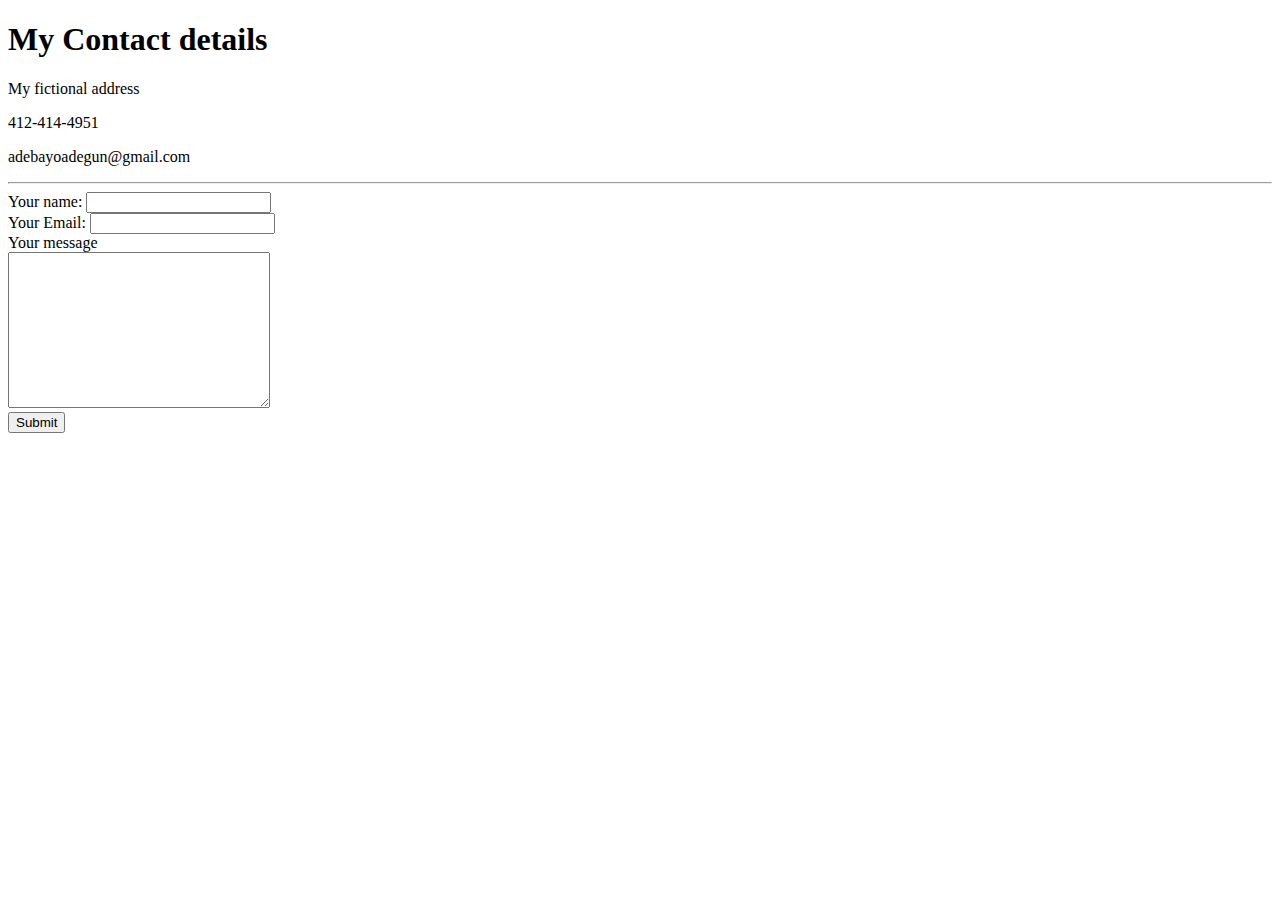
==== contact.html @ e2982bee "update files" ====
<!DOCTYPE html>
<html lang="en">

<head>
    <meta charset="UTF-8">
    <meta name="viewport" content="width=device-width, initial-scale=1.0">
    <title>My Contact</title>
</head>

<body>
    <h1>My Contact details</h1>
    <p>My fictional address</p>
    <p>412-414-4951</p>
    <p>adebayoadegun@gmail.com</p>
    <hr>

    <form action="mailto:adegunadebayo@gmail.com" method="post" enctype="text/plain">
        <label>Your name:</label>
        <input type="text" name="Yourname" value=""><br>
        <label>Your Email:</label>
        <input type="email" name="youremail" value=""><br>
        <label>Your message</label><br>
        <textarea name="yourmessage" rows="10" cols="30"></textarea><br>
        <input type="submit" name="">


    </form>
</body>

</html>
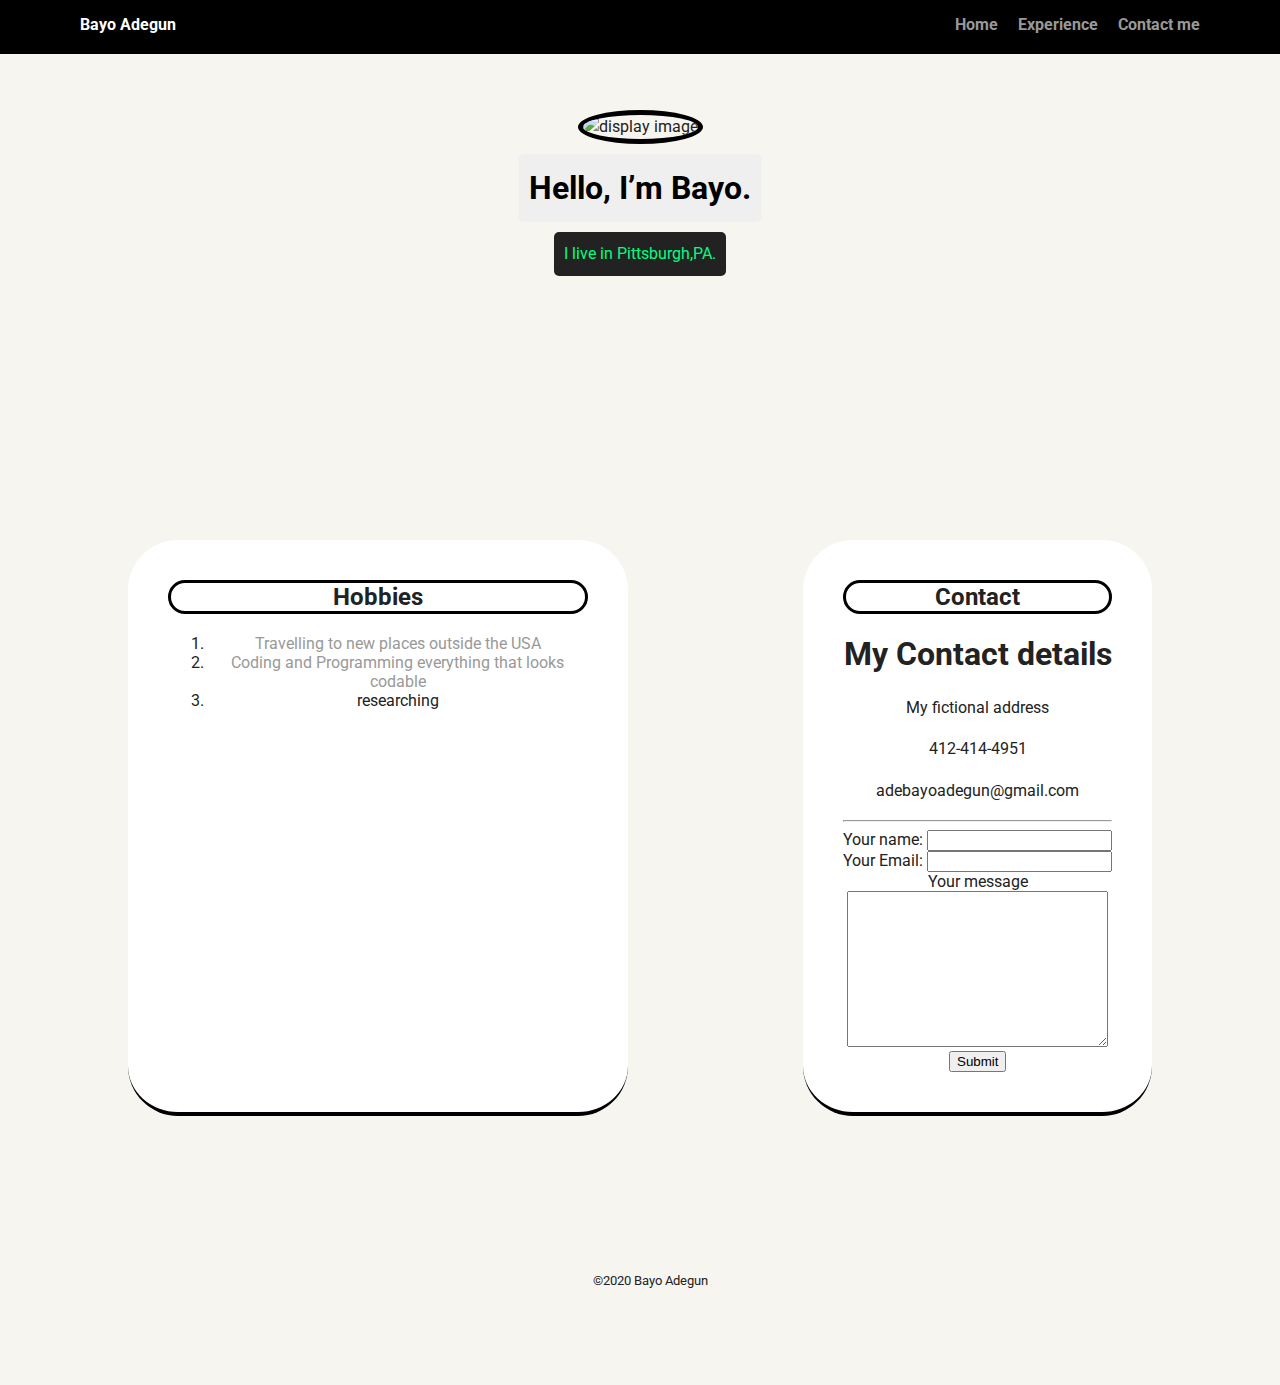
==== commit 2ea3da83: "update" ====
--- a/contact.html
+++ b/contact.html
@@ -1,30 +1,72 @@
-<!DOCTYPE html>
+<!doctype html>
 <html lang="en">
 
 <head>
-    <meta charset="UTF-8">
+    <meta charset="utf-8">
+    <title>Bayo Adegun's Profile</title>
     <meta name="viewport" content="width=device-width, initial-scale=1.0">
-    <title>My Contact</title>
+    <link rel="stylesheet" href="styles.css">
+    <link href="https://fonts.googleapis.com/css?family=Muli%7CRoboto:400,300,500,700,900" rel="stylesheet">
 </head>
 
 <body>
-    <h1>My Contact details</h1>
-    <p>My fictional address</p>
-    <p>412-414-4951</p>
-    <p>adebayoadegun@gmail.com</p>
-    <hr>
 
-    <form action="mailto:adegunadebayo@gmail.com" method="post" enctype="text/plain">
-        <label>Your name:</label>
-        <input type="text" name="Yourname" value=""><br>
-        <label>Your Email:</label>
-        <input type="email" name="youremail" value=""><br>
-        <label>Your message</label><br>
-        <textarea name="yourmessage" rows="10" cols="30"></textarea><br>
-        <input type="submit" name="">
+    <nav class="main-nav">
+        <ul class="nav">
+            <li class="name">Bayo Adegun</li>
+            <li><a href="index.html">Home</a></li>
+            <li><a href="experience.html">Experience</a></li>
+            <li><a href="contact.html">Contact me</a></li>
+        </ul>
+    </nav>
 
+    <header>
+        <img src="images/tech4.jpg" alt="display image" class="profile-image">
+        <h1 class="tag name">Hello, I’m Bayo.</h1>
+        <p class="tag location">I live in Pittsburgh,PA.</p>
+    </header>
 
-    </form>
+    <main class="flex">
+        <section class="card">
+            <h2 class="card-title">Hobbies</h2>
+            <ol>
+                <li class="school"><a href="https://www.tripit.com/web" target="_blank">Travelling to new places outside the USA</a></li>
+                <li class="school"><a href="https://www.w3schools.com/" target="_blank">Coding and Programming everything that looks codable</a></li>
+                <li class="school">researching</li>
+            </ol>
+
+        </section>
+        <!-- codes learnt from a class online called udemy -->
+        <nav class="card">
+            <h2 class="card-title">Contact</h2>
+            <h1>My Contact details</h1>
+            <p>My fictional address</p>
+            <p>412-414-4951</p>
+            <p>adebayoadegun@gmail.com</p>
+            <hr>
+
+            <form action="mailto:adegunadebayo@gmail.com" method="post" enctype="text/plain">
+                <label>Your name:</label>
+                <input type="text" name="Yourname" value=""><br>
+                <label>Your Email:</label>
+                <input type="email" name="youremail" value=""><br>
+                <label>Your message</label><br>
+                <textarea name="yourmessage" rows="10" cols="30"></textarea><br>
+                <input type="submit">
+            </form>
+            <!-- End of codes learnt seperately online -->
+        </nav>
+
+    </main>
+    <footer>
+        <ul>
+            <li><a href="https://twitter.com/rehobothadebayo" target="_blank" class="social twitter">Twitter</a></li>
+            <li><a href="https://www.linkedin.com/in/adebayoadegun" target="_blank" class="social linkedin">LinkedIn</a>
+            </li>
+            <li><a href="https://github.com/rehobothbayo" target="_blank" class="social github">Github</a></li>
+        </ul>
+        <p class="copyright"><small>&copy;2020 Bayo Adegun</small></p>
+    </footer>
 </body>
 
 </html>--- a/styles.css
+++ b/styles.css
@@ -0,0 +1,229 @@
+/* Global Layout Set-up */
+
+* {
+    box-sizing: border-box;
+}
+
+body {
+    margin: 0;
+    padding: 0;
+    text-align: center;
+    font-family: 'Roboto', sans-serif;
+    color: #222;
+    background: #f7f5f0;
+}
+
+
+/* Link Styles */
+
+a {
+    text-decoration: none;
+    color: #999;
+}
+
+a:hover {
+    color: #6633ff;
+}
+
+
+/* Section Styles */
+
+.main-nav {
+    width: 100%;
+    background: black;
+    min-height: 30px;
+    padding: 10px;
+    position: fixed;
+    text-align: center;
+}
+
+.nav {
+    display: flex;
+    justify-content: space-around;
+    font-weight: 700;
+    list-style-type: none;
+    margin: 0 auto;
+    padding: 0;
+}
+
+.nav .name {
+    display: block;
+    margin-right: auto;
+    color: white;
+}
+
+.nav li {
+    padding: 5px 10px 10px 10px;
+}
+
+.nav a {
+    transition: all .5s;
+}
+
+.nav a:hover {
+    color: white
+}
+
+header {
+    text-align: center;
+    background: url('images/Pittsburgh.jpg') no-repeat top center;
+    background-size: cover;
+    overflow: hidden;
+    padding-top: 60px;
+}
+
+header {
+    line-height: 1.5;
+}
+
+header .profile-image {
+    margin-top: 50px;
+    width: 150px;
+    height: 150px;
+    border-radius: 50%;
+    border: 5px solid black;
+    transition: all .2s;
+}
+
+header .profile-image:hover {
+    transform: scale(1.2) rotate(360deg);
+}
+
+.tag {
+    background-color: #efefef;
+    color: black;
+    padding: 10px;
+    border-radius: 5px;
+    display: table;
+    margin: 10px auto;
+}
+
+.location {
+    background-color: #222;
+    color: rgb(0, 255, 128);
+}
+
+.card {
+    margin: 50px;
+    padding: 20px 40px 40px;
+    max-width: 500px;
+    text-align: center;
+    background: white;
+    border-bottom: 4px solid black;
+    border-radius: 50px;
+    transition: all .5s;
+}
+
+.card:hover {
+    border-color: #ff99ff;
+}
+
+ul.skills {
+    padding: 0;
+    text-align: center;
+}
+
+.skills li {
+    border-radius: 6px;
+    display: inline-block;
+    background: #ff9904;
+    color: white;
+    padding: 5px 10px;
+    margin: 2px;
+}
+
+.skills li:nth-child(odd) {
+    background: #0399ff;
+}
+
+footer {
+    width: 100%;
+    min-height: 30px;
+    padding: 20px 0 40px 20px;
+}
+
+footer .copyright {
+    top: -8px;
+    font-size: .75em;
+}
+
+footer ul {
+    list-style-type: none;
+    margin: 0;
+    padding: 0;
+}
+
+footer ul li {
+    display: inline-block;
+}
+
+a.social {
+    display: inline-block;
+    text-indent: -9999px;
+    margin-left: 5px;
+    width: 30px;
+    height: 30px;
+    background-size: 30px 30px;
+    opacity: .4;
+    transition: all .5s;
+}
+
+a.twitter {
+    background-image: url(images/twitter.svg);
+}
+
+a.linkedin {
+    background-image: url(images/linkedin.svg);
+}
+
+a.github {
+    background-image: url(images/github.svg);
+}
+
+a.social:hover {
+    opacity: 1;
+}
+
+.clearfix {
+    clear: both;
+}
+
+
+/* Styles for larger screens */
+
+@media screen and (min-width: 720px) {
+    .flex {
+        display: -ms-flexbox;
+        /* TWEENER - IE 10 */
+        display: flex;
+        max-width: 1200px;
+        -ms-flex-pack: distribute;
+        justify-content: space-around;
+        margin: 0 auto;
+    }
+    header {
+        min-height: 470px;
+    }
+    .nav {
+        max-width: 1200px;
+        padding: 0 30px;
+    }
+    main {
+        padding-top: 20px;
+    }
+    main p {
+        line-height: 1.6em;
+    }
+    footer {
+        font-size: 1.3em;
+        max-width: 1200px;
+        margin: 40px auto;
+    }
+}
+
+.card-title {
+    text-align: center;
+    border: solid black 3px;
+    border-radius: 50px;
+    margin-top: 20px;
+}